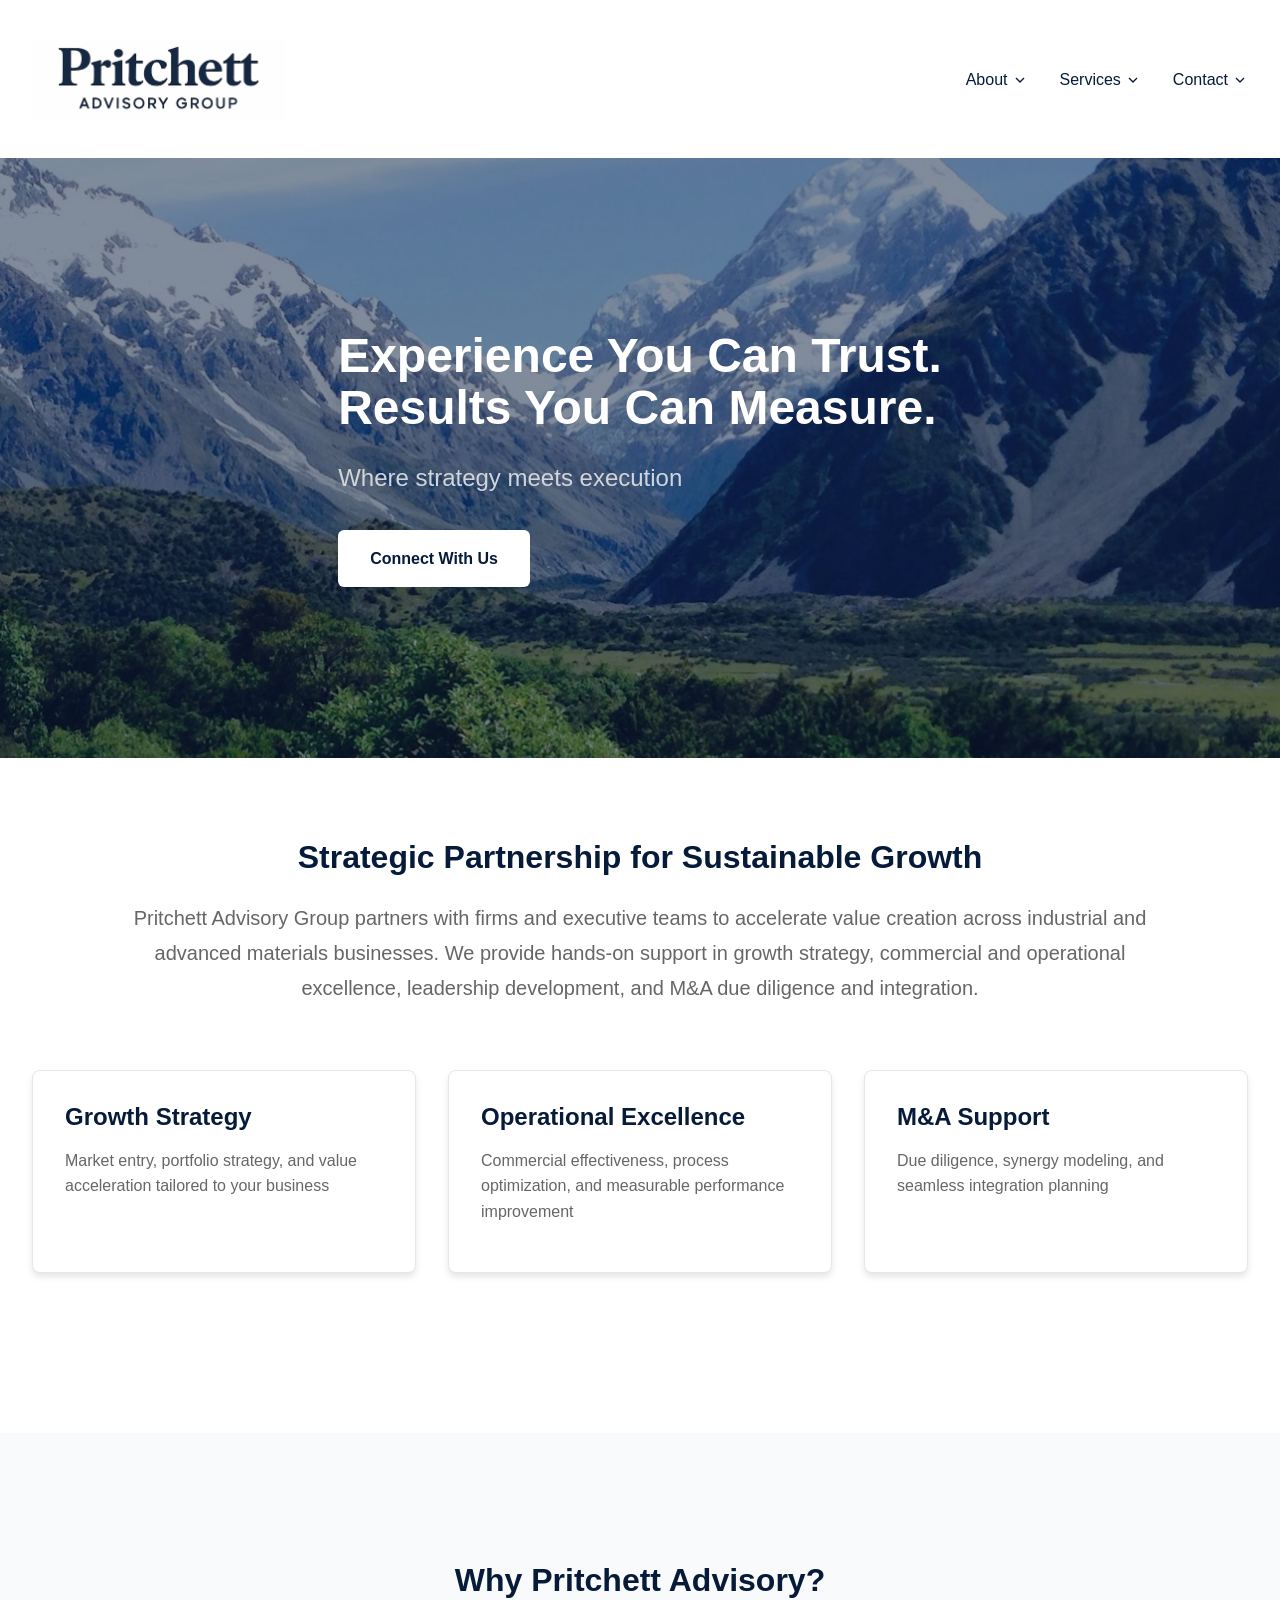
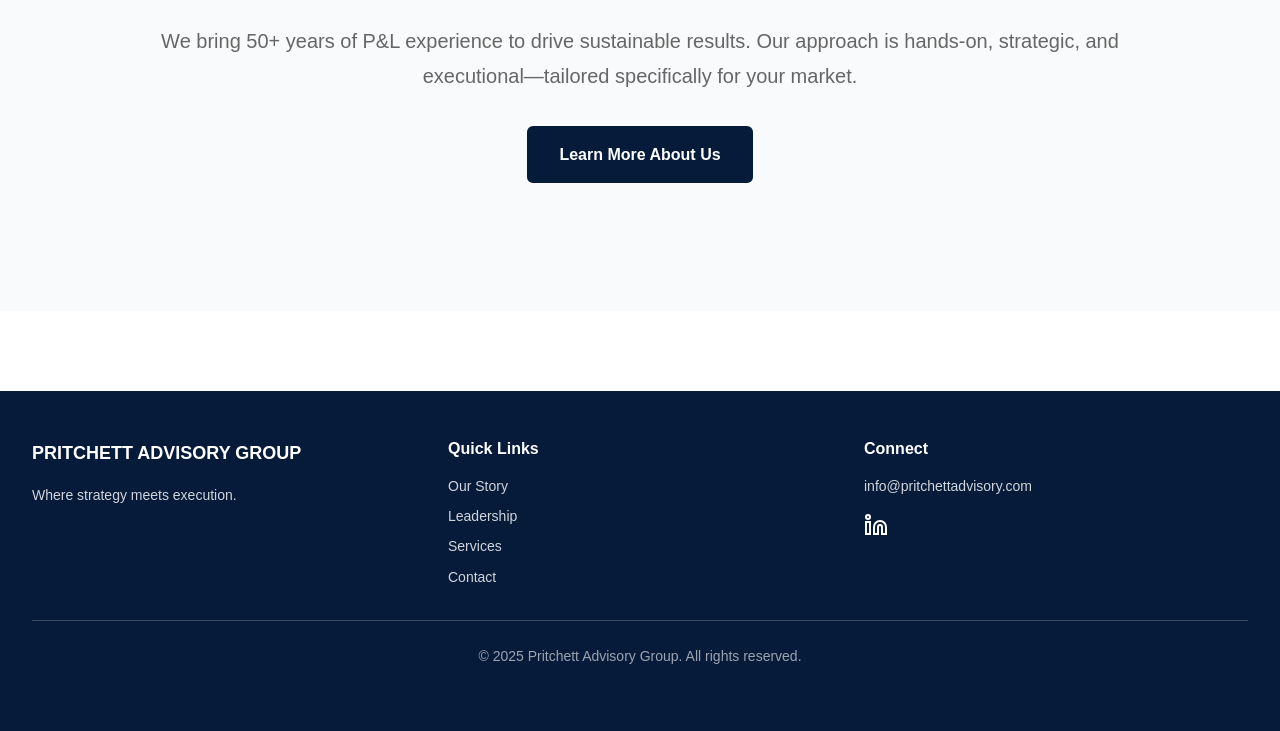
==== index.html @ fb2d8e4c "Add files via upload" ====
<!DOCTYPE html>
<html lang="en">
<head>
    <meta charset="UTF-8">
    <meta name="viewport" content="width=device-width, initial-scale=1.0">
    <meta name="description" content="Pritchett Advisory Group helps industrial firms accelerate growth through strategy, execution, and M&A support—driving sustainable results.">
    <meta name="keywords" content="Strategy, Consulting, Industrial, Advanced Materials, Commercial Excellence, Sales, Growth Strategy, Operational Efficiency">
    <title>Pritchett Advisory Group - Experience You Can Trust. Results You Can Measure.</title>
    <link rel="stylesheet" href="styles.css">
</head>
<body>
    <!-- Top Bar -->
    <div class="top-bar">
        <div class="container">
            <div class="top-bar-content">
                <div class="contact-info">
                    <a href="mailto:info@pritchettadvisory.com" class="contact-link">
                        <svg width="14" height="14" viewBox="0 0 24 24" fill="none" stroke="currentColor" stroke-width="2">
                            <path d="M4 4h16c1.1 0 2 .9 2 2v12c0 1.1-.9 2-2 2H4c-1.1 0-2-.9-2-2V6c0-1.1.9-2 2-2z"></path>
                            <polyline points="22,6 12,13 2,6"></polyline>
                        </svg>
                        info@pritchettadvisory.com
                    </a>
                    <svg width="14" height="14" viewBox="0 0 24 24" fill="none" stroke="currentColor" stroke-width="2">
                            <path d="M22 16.92v3a2 2 0 0 1-2.18 2 19.79 19.79 0 0 1-8.63-3.07 19.5 19.5 0 0 1-6-6 19.79 19.79 0 0 1-3.07-8.67A2 2 0 0 1 4.11 2h3a2 2 0 0 1 2 1.72 12.84 12.84 0 0 0 .7 2.81 2 2 0 0 1-.45 2.11L8.09 9.91a16 16 0 0 0 6 6l1.27-1.27a2 2 0 0 1 2.11-.45 12.84 12.84 0 0 0 2.81.7A2 2 0 0 1 22 16.92z"></path>
                        </svg>
                        (919) 555-1234
                    </a>
                </div>
                <a href="https://linkedin.com" target="_blank" rel="noopener noreferrer" class="social-link">
                    <svg width="16" height="16" viewBox="0 0 24 24" fill="none" stroke="currentColor" stroke-width="2">
                        <path d="M16 8a6 6 0 0 1 6 6v7h-4v-7a2 2 0 0 0-2-2 2 2 0 0 0-2 2v7h-4v-7a6 6 0 0 1 6-6z"></path>
                        <rect x="2" y="9" width="4" height="12"></rect>
                        <circle cx="4" cy="4" r="2"></circle>
                    </svg>
                </a>
            </div>
        </div>
    </div>

    <!-- Header -->
    <header class="header" id="header">
        <nav class="navbar">
            <div class="container">
                <div class="nav-content">
                    <a href="index.html" class="logo">
                        <img src="logo.png" alt="Pritchett Advisory Group" class="logo-image">
                    </a>

                    <!-- Desktop Navigation -->
                    <div class="nav-menu" id="navMenu">
                        <div class="nav-item dropdown">
                            <button class="nav-link">About
                                <svg width="16" height="16" viewBox="0 0 24 24" fill="none" stroke="currentColor" stroke-width="2">
                                    <polyline points="6 9 12 15 18 9"></polyline>
                                </svg>
                            </button>
                            <div class="dropdown-menu">
                                <a href="our-story.html" class="dropdown-item">Our Story</a>
                                <a href="leadership.html" class="dropdown-item">Leadership</a>
                                <a href="approach.html" class="dropdown-item">Approach</a>
                            </div>
                        </div>

                        <div class="nav-item dropdown">
                            <button class="nav-link">Services
                                <svg width="16" height="16" viewBox="0 0 24 24" fill="none" stroke="currentColor" stroke-width="2">
                                    <polyline points="6 9 12 15 18 9"></polyline>
                                </svg>
                            </button>
                            <div class="dropdown-menu">
                                <a href="growth-strategy.html" class="dropdown-item">Growth Strategy</a>
                                <a href="operational-excellence.html" class="dropdown-item">Operational Excellence</a>
                                <a href="ma-support.html" class="dropdown-item">M&A</a>
                            </div>
                        </div>

                        <div class="nav-item dropdown">
                            <button class="nav-link">Contact
                                <svg width="16" height="16" viewBox="0 0 24 24" fill="none" stroke="currentColor" stroke-width="2">
                                    <polyline points="6 9 12 15 18 9"></polyline>
                                </svg>
                            </button>
                            <div class="dropdown-menu">
                                <a href="contact.html" class="dropdown-item">Connect With Us</a>
                            </div>
                        </div>
                    </div>

                    <!-- Mobile Menu Toggle -->
                    <button class="mobile-toggle" id="mobileToggle" aria-label="Toggle menu">
                        <span class="hamburger"></span>
                    </button>
                </div>
            </div>
        </nav>

        <!-- Mobile Menu -->
        <div class="mobile-menu" id="mobileMenu">
            <div class="mobile-section">
                <div class="mobile-section-title">About</div>
                <a href="our-story.html" class="mobile-link">Our Story</a>
                <a href="leadership.html" class="mobile-link">Leadership</a>
                <a href="approach.html" class="mobile-link">Approach</a>
            </div>
            <div class="mobile-section">
                <div class="mobile-section-title">Services</div>
                <a href="growth-strategy.html" class="mobile-link">Growth Strategy</a>
                <a href="operational-excellence.html" class="mobile-link">Operational Excellence</a>
                <a href="ma-support.html" class="mobile-link">M&A</a>
            </div>
            <div class="mobile-section">
                <div class="mobile-section-title">Contact</div>
                <a href="contact.html" class="mobile-link">Connect With Us</a>
            </div>
        </div>
    </header>

    <!-- Hero Section -->
    <section class="hero">
        <div class="hero-overlay"></div>
        <div class="container hero-content">
            <div class="hero-text">
                <h1 class="hero-title fade-in">Experience You Can Trust.<br>Results You Can Measure.</h1>
                <p class="hero-subtitle fade-in-delay">Where strategy meets execution</p>
                <a href="contact.html" class="btn btn-primary fade-in-delay-2">Connect With Us</a>
            </div>
        </div>
    </section>

    <!-- Main Content -->
    <main>
        <!-- Introduction Section -->
        <section class="section">
            <div class="container">
                <div class="text-center mb-large">
                    <h2 class="section-title">Strategic Partnership for Sustainable Growth</h2>
                    <p class="lead">
                        Pritchett Advisory Group partners with firms and executive teams to accelerate value creation across industrial and advanced materials businesses. We provide hands-on support in growth strategy, commercial and operational excellence, leadership development, and M&A due diligence and integration.
                    </p>
                </div>

                <!-- Service Cards -->
                <div class="card-grid">
                    <div class="card">
                        <h3 class="card-title">Growth Strategy</h3>
                        <p class="card-text">Market entry, portfolio strategy, and value acceleration tailored to your business</p>
                    </div>
                    <div class="card">
                        <h3 class="card-title">Operational Excellence</h3>
                        <p class="card-text">Commercial effectiveness, process optimization, and measurable performance improvement</p>
                    </div>
                    <div class="card">
                        <h3 class="card-title">M&A Support</h3>
                        <p class="card-text">Due diligence, synergy modeling, and seamless integration planning</p>
                    </div>
                </div>
            </div>
        </section>

        <!-- Why Section -->
        <section class="section bg-light">
            <div class="container">
                <div class="content-box">
                    <h2 class="section-title text-center">Why Pritchett Advisory?</h2>
                    <p class="lead text-center mb-medium">
                        We bring 50+ years of P&L experience to drive sustainable results. Our approach is hands-on, strategic, and executional—tailored specifically for your market.
                    </p>
                    <div class="text-center">
                        <a href="our-story.html" class="btn btn-secondary">Learn More About Us</a>
                    </div>
                </div>
            </div>
        </section>
    </main>

    <!-- Footer -->
    <footer class="footer">
        <div class="container">
            <div class="footer-grid">
                <div class="footer-col">
                    <div class="footer-logo">PRITCHETT ADVISORY GROUP</div>
                    <p class="footer-tagline">Where strategy meets execution.</p>
                </div>
                <div class="footer-col">
                    <h4 class="footer-title">Quick Links</h4>
                    <div class="footer-links">
                        <a href="our-story.html" class="footer-link">Our Story</a>
                        <a href="leadership.html" class="footer-link">Leadership</a>
                        <a href="growth-strategy.html" class="footer-link">Services</a>
                        <a href="contact.html" class="footer-link">Contact</a>
                    </div>
                </div>
                <div class="footer-col">
                    <h4 class="footer-title">Connect</h4>
                    <p class="footer-contact">info@pritchettadvisory.com</p>
                    <a href="https://www.linkedin.com/company/pritchett-advisory-group/" target="_blank" rel="noopener noreferrer" class="social-icon">
                        <svg width="24" height="24" viewBox="0 0 24 24" fill="none" stroke="currentColor" stroke-width="2">
                            <path d="M16 8a6 6 0 0 1 6 6v7h-4v-7a2 2 0 0 0-2-2 2 2 0 0 0-2 2v7h-4v-7a6 6 0 0 1 6-6z"></path>
                            <rect x="2" y="9" width="4" height="12"></rect>
                            <circle cx="4" cy="4" r="2"></circle>
                        </svg>
                    </a>
                </div>
            </div>
            <div class="footer-bottom">
                <p>&copy; 2025 Pritchett Advisory Group. All rights reserved.</p>
            </div>
        </div>
    </footer>

    <script src="script.js"></script>
</body>
</html>
---- styles.css ----
/* Reset and Base Styles */
* {
    margin: 0;
    padding: 0;
    box-sizing: border-box;
}

:root {
    --primary-color: #061b3a;
    --secondary-color: #0a2d5c;
    --accent-color: #ffffff;
    --text-color: #333333;
    --text-light: #666666;
    --border-color: #e5e7eb;
    --bg-light: #f9fafb;
}

body {
    font-family: "Graphik", Helvetica, "Lucida Sans Unicode", sans-serif;
    line-height: 1.6;
    color: var(--text-color);
    background-color: #ffffff;
}

/* Typography */
h1, h2, h3, h4, h5, h6 {
    font-weight: 600;
    line-height: 1.2;
    margin-bottom: 1rem;
}

h1 {
    font-size: 2.5rem;
}

h2 {
    font-size: 2rem;
}

h3 {
    font-size: 1.5rem;
}

p {
    margin-bottom: 1rem;
}

a {
    text-decoration: none;
    color: inherit;
}

/* Container */
.container {
    max-width: 1280px;
    margin: 0 auto;
    padding: 0 2rem;
}

/* Top Bar */
.top-bar {
    background-color: var(--primary-color);
    color: white;
    padding: 0.5rem 0;
    font-size: 0.875rem;
}

.top-bar-content {
    display: flex;
    justify-content: space-between;
    align-items: center;
}

.contact-info {
    display: flex;
    gap: 1.5rem;
}

.contact-link, .social-link {
    color: white;
    display: flex;
    align-items: center;
    gap: 0.25rem;
    transition: color 0.3s;
}

.contact-link:hover, .social-link:hover {
    color: #d1d5db;
}

/* Header */
.header {
    background-color: white;
    position: fixed;
    top: 0;
    left: 0;
    right: 0;
    z-index: 1000;
    transition: box-shadow 0.3s;
}

.header.scrolled {
    box-shadow: 0 2px 10px rgba(0, 0, 0, 0.1);
}

.navbar {
    background-color: white;
    padding-top: 2.5rem;
}

.nav-content {
    display: flex;
    justify-content: space-between;
    align-items: center;
    height: 5rem;
}


.logo {
    font-size: 1.25rem;
    font-weight: bold;
    color: var(--primary-color);
    line-height: 1.3;
    display: block;
    padding: 0px;
}

.logo-image {
    height: 80px;
    width: auto;
    display: block;
}

/* Desktop Navigation */
.nav-menu {
    display: flex;
    align-items: center;
    gap: 2rem;
}

.nav-item {
    position: relative;
}

.nav-link {
    background: none;
    border: none;
    color: var(--primary-color);
    font-size: 1rem;
    font-weight: 500;
    cursor: pointer;
    display: flex;
    align-items: center;
    gap: 0.25rem;
    padding: 0.5rem 0;
    transition: color 0.3s;
}

.nav-link:hover {
    color: var(--text-light);
}


.dropdown-menu {
    display: none;
    position: absolute;
    top: 100%;
    left: 0;
    margin-top: 0;
    padding-top: 0.5rem;
    background-color: white;
    box-shadow: 0 4px 6px rgba(0, 0, 0, 0.1);
    border-radius: 0.5rem;
    min-width: 14rem;
}

.dropdown-menu::before {
    content: '';
    position: absolute;
    top: 0;
    left: 0;
    right: 0;
    height: 0.5rem;
    background: transparent;
}

.nav-item:hover .dropdown-menu,
.dropdown-menu:hover {
    display: block;
}


.dropdown-item {
    display: block;
    padding: 0.75rem 1.5rem;
    color: var(--primary-color);
    transition: background-color 0.3s;
}

.dropdown-item:hover {
    background-color: #f3f4f6;
}

/* Mobile Toggle */
.mobile-toggle {
    display: none;
    background: none;
    border: none;
    cursor: pointer;
    padding: 0.5rem;
}
.hamburger {
    display: block;
    width: 1.75rem;
    height: 2px;
    background-color: var(--primary-color);
    position: relative;
    transition: background-color 0.3s;
}

.hamburger::before,
.hamburger::after {
    content: '';
    position: absolute;
    width: 100%;
    height: 2px;
    background-color: var(--primary-color);
    left: 0;
    transition: transform 0.3s;
}

.hamburger::before {
    top: -8px;
}

.hamburger::after {
    top: 8px;
}

.mobile-toggle.active .hamburger {
    background-color: transparent;
}

.mobile-toggle.active .hamburger::before {
    top: 0;
    transform: rotate(45deg);
}

.mobile-toggle.active .hamburger::after {
    top: 0;
    transform: rotate(-45deg);
}


.mobile-toggle.active .hamburger {
    background-color: transparent;
}

.mobile-toggle.active .hamburger::before {
    transform: rotate(45deg);
}

.mobile-toggle.active .hamburger::after {
    transform: rotate(-45deg);
}

/* Mobile Menu */
.mobile-menu {
    display: none;
    background-color: white;
    border-top: 1px solid var(--border-color);
}

.mobile-menu.active {
    display: block;
}

.mobile-section {
    border-bottom: 1px solid var(--border-color);
}

.mobile-section-title {
    padding: 0.75rem 1rem;
    font-weight: 500;
    color: var(--primary-color);
    background-color: #f9fafb;
}

.mobile-link {
    display: block;
    padding: 0.75rem 1.5rem;
    color: var(--primary-color);
    transition: background-color 0.3s;
}

.mobile-link:hover {
    background-color: #f9fafb;
}

/* Hero Section */
.hero {
    position: relative;
    height: 600px;
    background-image: url('newzealand.jpg');
    background-size: cover;
    background-position: center;
    background-repeat: no-repeat;
    color: white;
    display: flex;
    align-items: center;
    margin-top: 7.5rem;
}

.hero-overlay {
    position: absolute;
    inset: 0;
    background-color: rgba(6, 27, 58, 0.5);
}


.hero-content {
    position: relative;
    z-index: 1;
}

.hero-text {
    max-width: 48rem;
}

.hero-title {
    font-size: 3rem;
    font-weight: bold;
    margin-bottom: 1.5rem;
    line-height: 1.1;
}

.hero-subtitle {
    font-size: 1.5rem;
    margin-bottom: 2rem;
    color: #d1d5db;
}

/* Page Header */
/* Page Header */
.page-header {
    background: linear-gradient(to bottom right, var(--primary-color), var(--secondary-color));
    color: white;
    padding: 5rem 0;
    margin-top: 7.5rem;
}

.page-header.with-image {
    background-image: url('our-story-header.jpg');
    background-size: cover;
    background-position: center;
    background-repeat: no-repeat;
    position: relative;
}

.page-header.with-image::before {
    content: '';
    position: absolute;
    inset: 0;
    background-color: rgba(6, 27, 58, 0.5);
    z-index: 1;
}

.page-header.with-image .container {
    position: relative;
    z-index: 2;
}

.page-header h1 {
    font-size: 3rem;
    margin-bottom: 1rem;
}

.page-header p {
    font-size: 1.25rem;
    color: #d1d5db;
}

/* Sections */
.section {
    padding: 5rem 0;
}

.section-title {
    color: var(--primary-color);
    margin-bottom: 1.5rem;
}

.lead {
    font-size: 1.25rem;
    color: var(--text-light);
    max-width: 64rem;
    margin: 0 auto;
    line-height: 1.75;
}

.bg-light {
    background-color: var(--bg-light);
}

/* Cards */
.card-grid {
    display: grid;
    grid-template-columns: repeat(auto-fit, minmax(300px, 1fr));
    gap: 2rem;
    margin-bottom: 5rem;
}

.card {
    background-color: white;
    padding: 2rem;
    border-radius: 0.5rem;
    box-shadow: 0 4px 6px rgba(0, 0, 0, 0.1);
    transition: box-shadow 0.3s, transform 0.3s;
    border: 1px solid var(--border-color);
}

.card:hover {
    box-shadow: 0 10px 15px rgba(0, 0, 0, 0.1);
    transform: translateY(-2px);
}

.card-title {
    color: var(--primary-color);
    margin-bottom: 1rem;
}

.card-text {
    color: var(--text-light);
}

/* Content Box */
.content-box {
    background-color: var(--bg-light);
    padding: 3rem;
    border-radius: 0.5rem;
}

/* Buttons */
.btn {
    display: inline-block;
    padding: 1rem 2rem;
    border-radius: 0.375rem;
    font-weight: 600;
    transition: all 0.3s;
    cursor: pointer;
    border: none;
    font-size: 1rem;
}

.btn-primary {
    background-color: white;
    color: var(--primary-color);
}

.btn-primary:hover {
    background-color: #f3f4f6;
    transform: scale(1.05);
}

.btn-secondary {
    background-color: var(--primary-color);
    color: white;
}

.btn-secondary:hover {
    background-color: var(--secondary-color);
}

/* Utility Classes */
.text-center {
    text-align: center;
}

.mb-medium {
    margin-bottom: 2rem;
}

.mb-large {
    margin-bottom: 4rem;
}

/* Content Sections */
.content-section {
    max-width: 64rem;
    margin: 0 auto;
    padding: 4rem 2rem;
}

.content-intro {
    font-size: 1.25rem;
    color: var(--text-light);
    line-height: 1.75;
    margin-bottom: 3rem;
}

.feature-box {
    background-color: var(--bg-light);
    padding: 1.5rem;
    border-radius: 0.5rem;
    margin-bottom: 1.5rem;
}

.feature-box h3 {
    color: var(--primary-color);
    margin-bottom: 0.75rem;
}

.feature-box p {
    color: var(--text-light);
    margin-bottom: 0;
}

.border-accent {
    border-left: 4px solid var(--primary-color);
    padding-left: 1.5rem;
}

.highlight-box {
    background-color: var(--primary-color);
    color: white;
    padding: 2.5rem;
    border-radius: 0.5rem;
    margin: 3rem 0;
}

.highlight-box h2, .highlight-box h3, .highlight-box h4 {
    color: white;
}

.highlight-box p {
    color: #d1d5db;
}

/* Leadership Cards */
.leadership-grid {
    display: grid;
    grid-template-columns: repeat(auto-fit, minmax(300px, 1fr));
    gap: 3rem;
    margin-bottom: 4rem;
}

.leader-card {
    background-color: white;
    padding: 2rem;
    border-radius: 0.5rem;
    box-shadow: 0 4px 6px rgba(0, 0, 0, 0.1);
}

.leader-photo {
    width: 8rem;
    height: 8rem;
    background-color: #e5e7eb;
    border-radius: 50%;
    margin: 0 auto 1.5rem;
    overflow: hidden;
}

.leader-photo img {
    width: 100%;
    height: 100%;
    object-fit: cover;
    object-position: center;
}

.leader-name {
    text-align: center;
    color: var(--primary-color);
    margin-bottom: 0.5rem;
}

.leader-title {
    text-align: center;
    color: var(--text-light);
    margin-bottom: 1.5rem;
}

.leader-bio {
    color: var(--text-light);
    line-height: 1.75;
}

/* Lists */
.feature-list {
    list-style: none;
    padding: 0;
}

.feature-list li {
    padding: 0.5rem 0;
    color: var(--text-light);
}

/* Form Styles */
.form-container {
    display: grid;
    grid-template-columns: repeat(auto-fit, minmax(300px, 1fr));
    gap: 3rem;
    margin-bottom: 4rem;
}

.contact-info-box {
    margin-bottom: 2rem;
}

.contact-info-box h2 {
    color: var(--primary-color);
    margin-bottom: 1.5rem;
}

.contact-info-box p {
    color: var(--text-light);
    line-height: 1.75;
    margin-bottom: 2rem;
}

.contact-detail {
    display: flex;
    align-items: center;
    margin-bottom: 1rem;
}

.contact-icon {
    color: var(--primary-color);
    margin-right: 0.75rem;
}

.form-box {
    background-color: white;
    padding: 2rem;
    border-radius: 0.5rem;
    box-shadow: 0 4px 6px rgba(0, 0, 0, 0.1);
}

.form-box h3 {
    color: var(--primary-color);
    margin-bottom: 1.5rem;
}

.form-group {
    margin-bottom: 1rem;
}

.form-label {
    display: block;
    font-weight: 600;
    color: var(--text-color);
    margin-bottom: 0.5rem;
    font-size: 0.875rem;
}

.required {
    color: #ef4444;
}

.form-input,
.form-textarea {
    width: 100%;
    padding: 0.75rem 1rem;
    border: 1px solid var(--border-color);
    border-radius: 0.375rem;
    font-family: inherit;
    font-size: 1rem;
    transition: border-color 0.3s, box-shadow 0.3s;
}

.form-input:focus,
.form-textarea:focus {
    outline: none;
    border-color: var(--primary-color);
    box-shadow: 0 0 0 3px rgba(6, 27, 58, 0.1);
}

.form-input.error {
    border-color: #ef4444;
}

.error-message {
    color: #ef4444;
    font-size: 0.875rem;
    margin-top: 0.25rem;
}

.form-textarea {
    resize: vertical;
    min-height: 120px;
}

.btn-submit {
    width: 100%;
    background-color: var(--primary-color);
    color: white;
    padding: 0.75rem 2rem;
    border: none;
    border-radius: 0.375rem;
    font-weight: 600;
    font-size: 1rem;
    cursor: pointer;
    transition: background-color 0.3s;
}

.btn-submit:hover {
    background-color: var(--secondary-color);
}

/* Footer */
.footer {
    background-color: var(--primary-color);
    color: white;
    padding: 3rem 0;
    margin-top: 5rem;
}

.footer-grid {
    display: grid;
    grid-template-columns: repeat(auto-fit, minmax(250px, 1fr));
    gap: 2rem;
    margin-bottom: 2rem;
}

.footer-logo {
    font-weight: bold;
    font-size: 1.125rem;
    margin-bottom: 1rem;
}

.footer-tagline {
    color: #d1d5db;
    font-size: 0.875rem;
}

.footer-title {
    font-weight: 600;
    margin-bottom: 1rem;
}

.footer-links {
    display: flex;
    flex-direction: column;
    gap: 0.5rem;
}

.footer-link {
    color: #d1d5db;
    font-size: 0.875rem;
    transition: color 0.3s;
}

.footer-link:hover {
    color: white;
}

.footer-contact {
    color: #d1d5db;
    font-size: 0.875rem;
    margin-bottom: 0.5rem;
}

.social-icon {
    display: inline-block;
    margin-top: 0.5rem;
    transition: color 0.3s;
}

.social-icon:hover {
    color: #d1d5db;
}

.footer-bottom {
    border-top: 1px solid rgba(255, 255, 255, 0.2);
    padding-top: 1.5rem;
    text-align: center;
    font-size: 0.875rem;
    color: #9ca3af;
}

/* Animations */
@keyframes fadeIn {
    from {
        opacity: 0;
        transform: translateY(20px);
    }
    to {
        opacity: 1;
        transform: translateY(0);
    }
}

.fade-in {
    animation: fadeIn 0.6s ease-out;
}

.fade-in-delay {
    animation: fadeIn 0.6s ease-out 0.2s backwards;
}

.fade-in-delay-2 {
    animation: fadeIn 0.6s ease-out 0.4s backwards;
}

/* Carousel Styles */
.carousel-container {
    margin: 4rem 0;
}

.carousel {
    position: relative;
    max-width: 900px;
    margin: 0 auto;
    overflow: hidden;
    border-radius: 0.5rem;
    box-shadow: 0 4px 6px rgba(0, 0, 0, 0.1);
}

.carousel-track-container {
    overflow: hidden;
}

.carousel-track {
    display: flex;
    transition: transform 0.5s ease-in-out;
}

.carousel-slide {
    min-width: 100%;
    position: relative;
}

.carousel-slide img {
    width: 100%;
    height: 500px;
    object-fit: cover;
    display: block;
}

.carousel-button {
    position: absolute;
    top: 50%;
    transform: translateY(-50%);
    background-color: rgba(255, 255, 255, 0.9);
    border: none;
    border-radius: 50%;
    width: 50px;
    height: 50px;
    cursor: pointer;
    display: flex;
    align-items: center;
    justify-content: center;
    transition: background-color 0.3s, transform 0.3s;
    z-index: 10;
}

.carousel-button:hover {
    background-color: white;
    transform: translateY(-50%) scale(1.1);
}

.carousel-button-left {
    left: 20px;
}

.carousel-button-right {
    right: 20px;
}

.carousel-button svg {
    color: var(--primary-color);
}

.carousel-dots {
    position: absolute;
    bottom: 20px;
    left: 50%;
    transform: translateX(-50%);
    display: flex;
    gap: 10px;
    z-index: 10;
}

.carousel-dot {
    width: 12px;
    height: 12px;
    border-radius: 50%;
    background-color: rgba(255, 255, 255, 0.5);
    border: 2px solid white;
    cursor: pointer;
    transition: background-color 0.3s;
}

.carousel-dot.active {
    background-color: white;
}

.carousel-dot:hover {
    background-color: rgba(255, 255, 255, 0.8);
}

/* Responsive Carousel */
@media (max-width: 768px) {
    .carousel-slide img {
        height: 300px;
    }
    
    .carousel-button {
        width: 40px;
        height: 40px;
    }
    
    .carousel-button-left {
        left: 10px;
    }
    
    .carousel-button-right {
        right: 10px;
    }
}

/* Rotating Earth */
@property --pulse {
  syntax: '<length>';
  inherits: false;
  initial-value: 80px;
}
@property --pulse2 {
  syntax: '<length>';
  inherits: false;
  initial-value: 56px;
}
@property --r {
  syntax: '<angle>';
  inherits: false;
  initial-value: 0deg;
}

/* Header with Earth */
.header-with-earth {
    display: flex;
    align-items: center;
    justify-content: space-between;
    gap: 4rem;
}

.header-text {
    flex: 1;
}

.page-header .earth {
    position: relative;
    width: 150px;
    height: 150px;
    flex-shrink: 0;
    margin-right: 10px;
}


.earth {
    position: relative;
    width: 400px;
    height: 400px;
    border-radius: 50%;
    background-image: url(earth.jpg);
    background-repeat: repeat-x;
    background-size: cover;
    animation: earth 40s linear infinite, pulse 2s linear infinite alternate-reverse;
    box-shadow: 0 -1px 1px 1px white,
        -1px 1px 1px 1px #061b3a, 
        0 0 var(--pulse) -20px #061b3a, 
        inset 0 0 76px -10px #0a2d5c,
        inset 0 0 var(--pulse2) -10px #061b3a;
}

.earth::before {
    content: '';
    position: absolute;
    top: 60px;
    left: 70px;
    height: 10px;
    border-radius: 45%;
    filter: blur(12px);
    transform: rotate(var(--r));
    animation: rotation 10s linear infinite;
}

.earth::before {
    width: 14%;
    box-shadow: inset 0 0 70px 90px #A47478, 
        0 0 140px 70px #A47478;
}

.earth::after {
    display: none;
}

@keyframes earth {
    0% {
        background-position: 0 0;
    }
    100% {
        background-position: -199% 0;
    }
}

@keyframes pulse {
    0% {
        --pulse: 8rem;
        --pulse2: 5.6rem;
        --r: 0deg;
    }
    100% {
        --pulse: 10rem;
        --pulse2: 3.6rem;
        --r: 180deg;
    }
}

@keyframes rotation {
    from {
        --r: 0deg;
    }
    to {
        --r: 180deg;
    }
}

/* Responsive Earth */
@media (max-width: 768px) {
    .earth-container {
        height: 400px;
    }
    
    .earth {
        width: 280px;
        height: 280px;
    }
    
    .earth::after {
        left: 230px;
    }
}

/* Responsive Design */
@media (max-width: 768px) {
    .nav-menu {
        display: none;
    }

    .mobile-toggle {
        display: block;
    }

    .hero {
        height: 500px;
        margin-top: 6.5rem;
    }

    .hero-title {
        font-size: 2rem;
    }

    .hero-subtitle {
        font-size: 1.125rem;
    }

    .page-header {
        margin-top: 6.5rem;
        padding: 3rem 0;
    }

    .page-header h1 {
        font-size: 2rem;
    }

    .page-header p {
        font-size: 1rem;
    }

    .section {
        padding: 3rem 0;
    }

    .section-title {
        font-size: 1.75rem;
    }

    .lead {
        font-size: 1.125rem;
    }

    .card-grid {
        grid-template-columns: 1fr;
    }

    .content-box {
        padding: 1.5rem;
    }

    .contact-info {
        flex-direction: column;
        gap: 0.5rem;
    }

    .logo {
        font-size: 1rem;
    }

    .form-container {
        grid-template-columns: 1fr;
    }

    .leadership-grid {
        grid-template-columns: 1fr;
    }

.header-with-earth {
        flex-direction: column;
        text-align: center;
    }
    
    .page-header .earth {
    width: 125px;
    height: 125px;
}

.earth::after {
    left: 90px;
}

}

@media (max-width: 480px) {
    .container {
        padding: 0 1rem;
    }

    .hero-title {
        font-size: 1.5rem;
    }

    .hero-subtitle {
        font-size: 1rem;
    }

    .btn {
        width: 100%;
        text-align: center;
    }
}
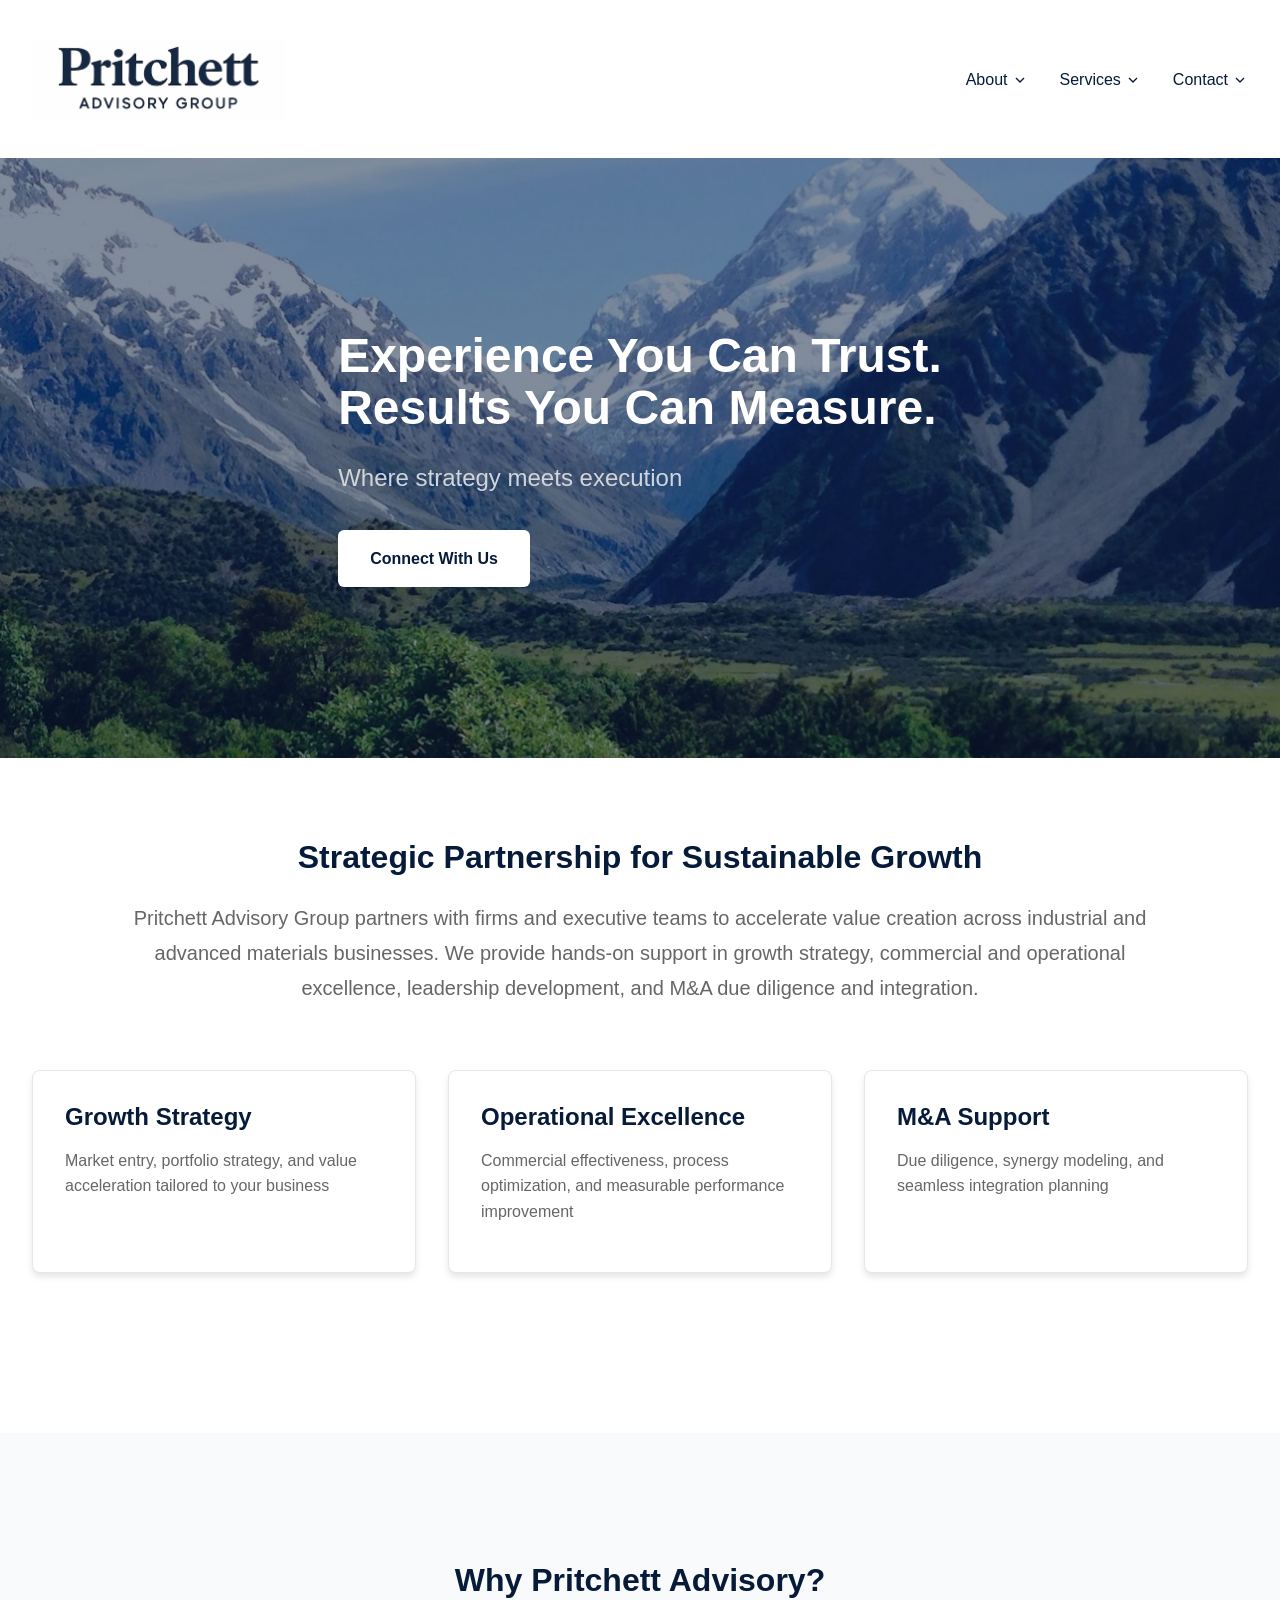
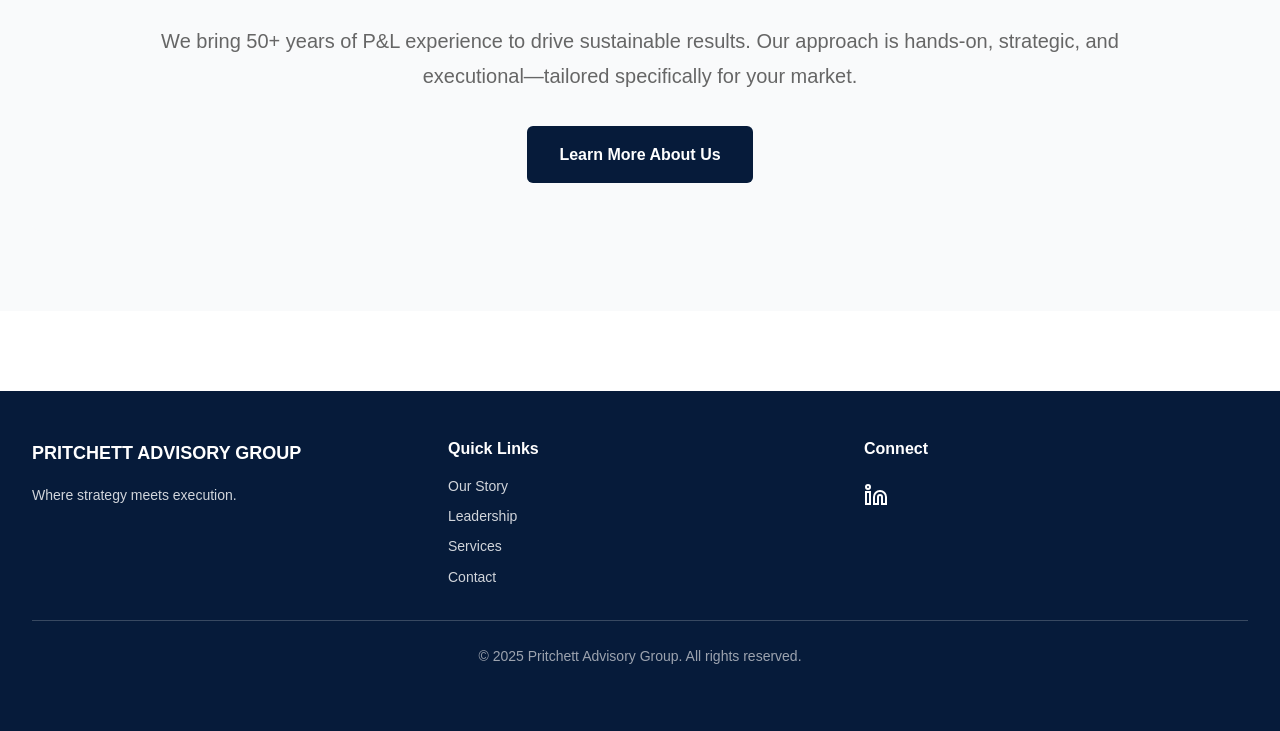
==== commit 1e396775: "Fix HTML formatting and ensure proper structure" ====
--- a/index.html
+++ b/index.html
@@ -193,7 +193,7 @@
                 </div>
                 <div class="footer-col">
                     <h4 class="footer-title">Connect</h4>
-                    <p class="footer-contact">info@pritchettadvisory.com</p>
+                    <!-- <p class="footer-contact">info@pritchettadvisory.com</p> -->
                     <a href="https://www.linkedin.com/company/pritchett-advisory-group/" target="_blank" rel="noopener noreferrer" class="social-icon">
                         <svg width="24" height="24" viewBox="0 0 24 24" fill="none" stroke="currentColor" stroke-width="2">
                             <path d="M16 8a6 6 0 0 1 6 6v7h-4v-7a2 2 0 0 0-2-2 2 2 0 0 0-2 2v7h-4v-7a6 6 0 0 1 6-6z"></path>
@@ -211,4 +211,5 @@
 
     <script src="script.js"></script>
 </body>
-</html>+
+</html>
